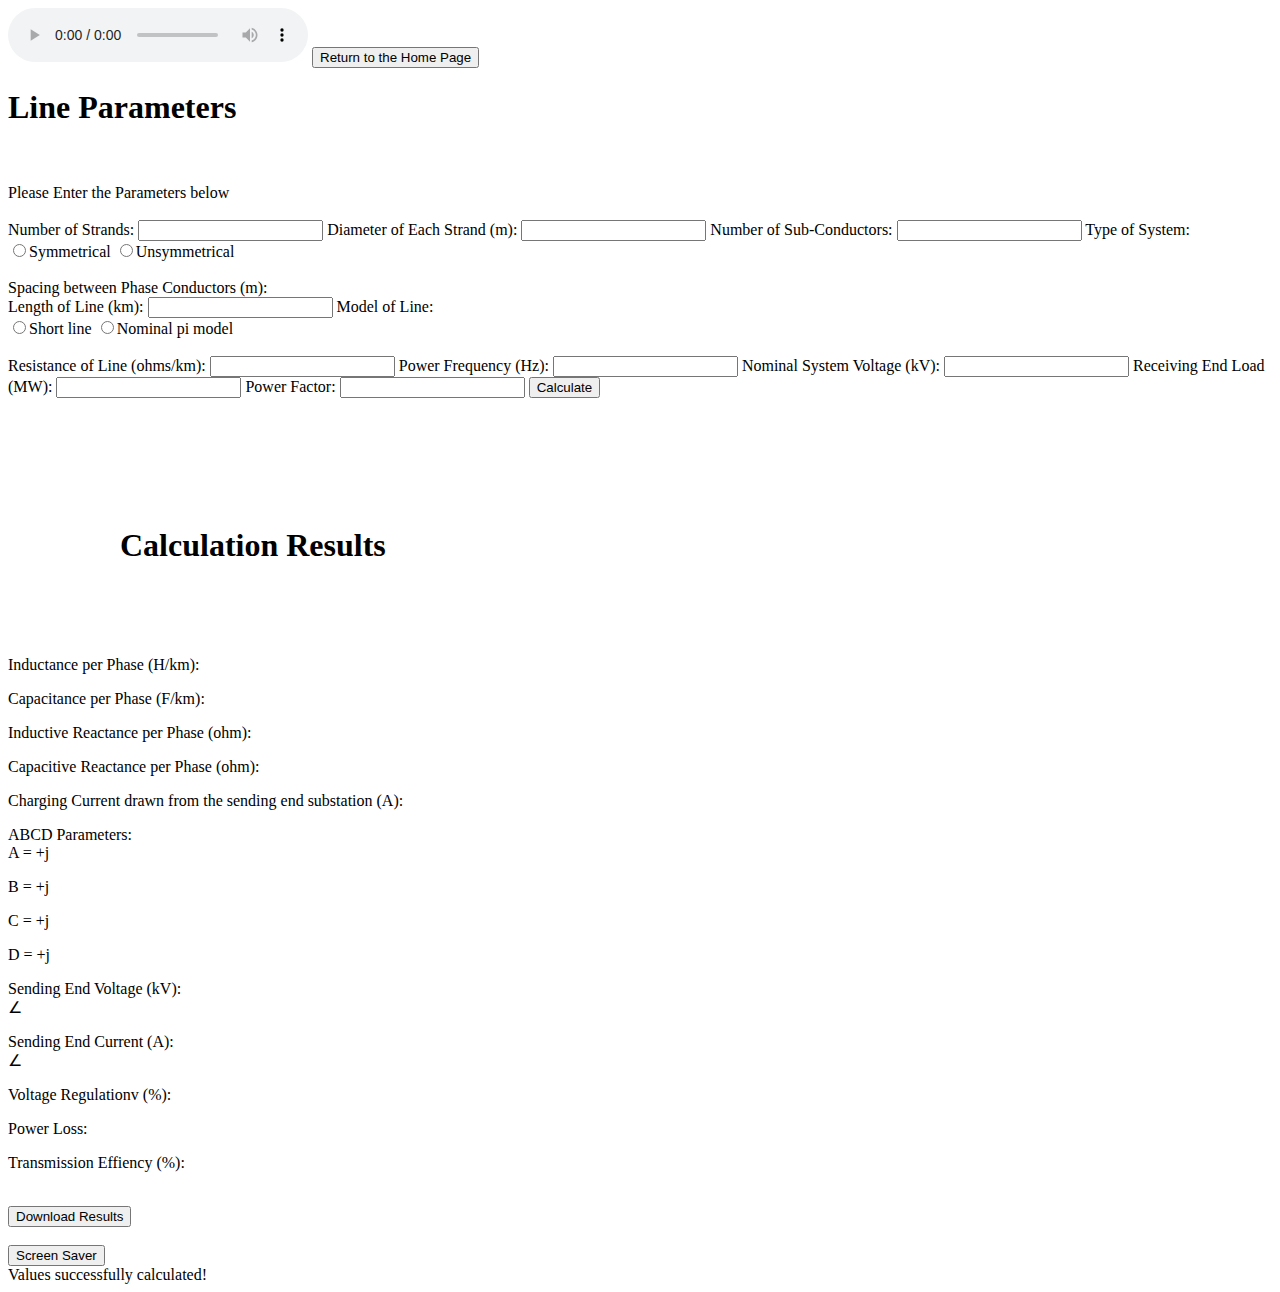
==== tndee1.html @ 482aeec4 "added tndee1.html" ====
<!DOCTYPE html>
<html>

<head>
  <title>Line Performance Analysis</title>
  <link rel="stylesheet" type="text/css" href="style.css">
</head>
<audio controls loop>>
	<source src="videoplayback (1).m4a" type="audio/mpeg">
	Your browser does not support the audio element.
</audio>

<body>

  <input type="button" onclick="location.href='index.html';" value="Return to the Home Page">
  <div id="form">
    <h1 id="main">Line Parameters </h1><br><br>
    <form>
      <!-- placeholder -->
      <label class="abcd">Please Enter the Parameters below </label><br><br>

      <label>Number of Strands:</label>
      <input type="number" name="number_of_strands" required, id="numberOfStrands">

      <label>Diameter of Each Strand (m):</label>
      <input type="number" name="diameter_of_each_strand" step="0.0001" required, id="diameterOfEachStrand">

      <label for="numConductors">Number of Sub-Conductors:</label>
      <input type="number" id="numConductors" name="numConductors" min="1">


      <label>Type of System:</label><br>
      <label class="radio"><input type="radio" name="type_of_system" value="symmetrical">Symmetrical</label>
      <label class="radio"><input type="radio" name="type_of_system" value="asymmetrical">Unsymmetrical</label><br><br>

      <label>Spacing between Phase Conductors (m):</label>
      <div id="distanceInputs"></div>

      <label>Length of Line (km):</label>
      <input type="number" name="length_of_line" step="0.1" required, id="lengthOfLine" max="250">

      <label>Model of Line:</label><br>
      <label class="radio"><input type="radio" name="model_of_line" value="short_line" , id="shortline">Short
        line</label>
      <label class="radio"><input type="radio" name="model_of_line" value="nominal_pi_model" ,
          id="nominalpimodel">Nominal pi
        model</label><br><br>

      <label>Resistance of Line (ohms/km):</label>
      <input type="number" name="resistance_of_line" step="0.0001" required, id="resistanceOfLine">

      <label>Power Frequency (Hz):</label>
      <input type="number" name="power_frequency" step="0.1" required, id="powerFrequency">

      <label>Nominal System Voltage (kV):</label>
      <input type="number" name="nominal_system_voltage" step="0.01" required, id="nominalSystemVoltage">

      <label>Receiving End Load (MW):</label>
      <input type="number" name="receiving_end_voltage" step="0.01" required, id="receivingEndLoad">

      <label>Power Factor:</label>
      <input type="number" name="power_factor" step="0.01" required, id="powerFactor">

      <button onclick="calculateValues(event)">Calculate</button>

    </form>
    <script src="./javascript1.js"></script>
    <br><br><br><br>
  </div>
  <div class="results">
    <br><br>
    <h1 id="second">&nbsp&nbsp&nbsp&nbsp&nbsp&nbsp&nbsp&nbsp&nbsp&nbsp&nbsp&nbsp&nbsp Calculation Results</h1><br><br>
    <div id="abcde"><br>
      <p>Inductance per Phase (H/km): <br><span id="inductance"></span></p>
      <p>Capacitance per Phase (F/km): <br><span id="capacitance"> </span></p>
      <p>Inductive Reactance per Phase (ohm): <br><span id="inductiveReactance"></span> </p>
      <p>Capacitive Reactance per Phase (ohm): <br><span id="capacitiveReactance"></span></p>
      <p>Charging Current drawn from the sending end substation (A): <br><span id="chargingcurrent"></span></p>
      <p>ABCD Parameters: <br>A = <span id="A11"></span> +j <span id="A22"></span></p>
      <p>B =<span id="B11"></span> +j <span id="B22"></span></p>
      
      <p>C = <span id="C11"></span> +j <span id="C22"></span></p>
      
      <p>D = <span id="D11"></span> +j <span id="D22"></span></p>
      
      <p>Sending End Voltage (kV): <br><span id="sendingEndVoltage"></span> &angle;<span
          id="sendingEndVoltageangle"></span></p>
      <p>Sending End Current (A):<br> <span id="sendingEndCurrent"></span> &angle; <span id="sendingEndCurrentangle"></span>
      </p>
      <p>Voltage Regulationv (%):<br> <span id="voltageRegulation"> </span></p>
      <p>Power Loss:<br> <span id="poloss"></span></p>
      <p>Transmission Effiency (%):<br> <span id="eff"></span></p><br>
      <button onclick="downloadResults()">Download Results</button><br><br>
      <button id="last" onclick="location.href='tndee2.html'">Screen Saver</button>
    </div>
    
  </div>
  
  <div id="popup-message">Values successfully calculated!</div>
  
</body>
</html>
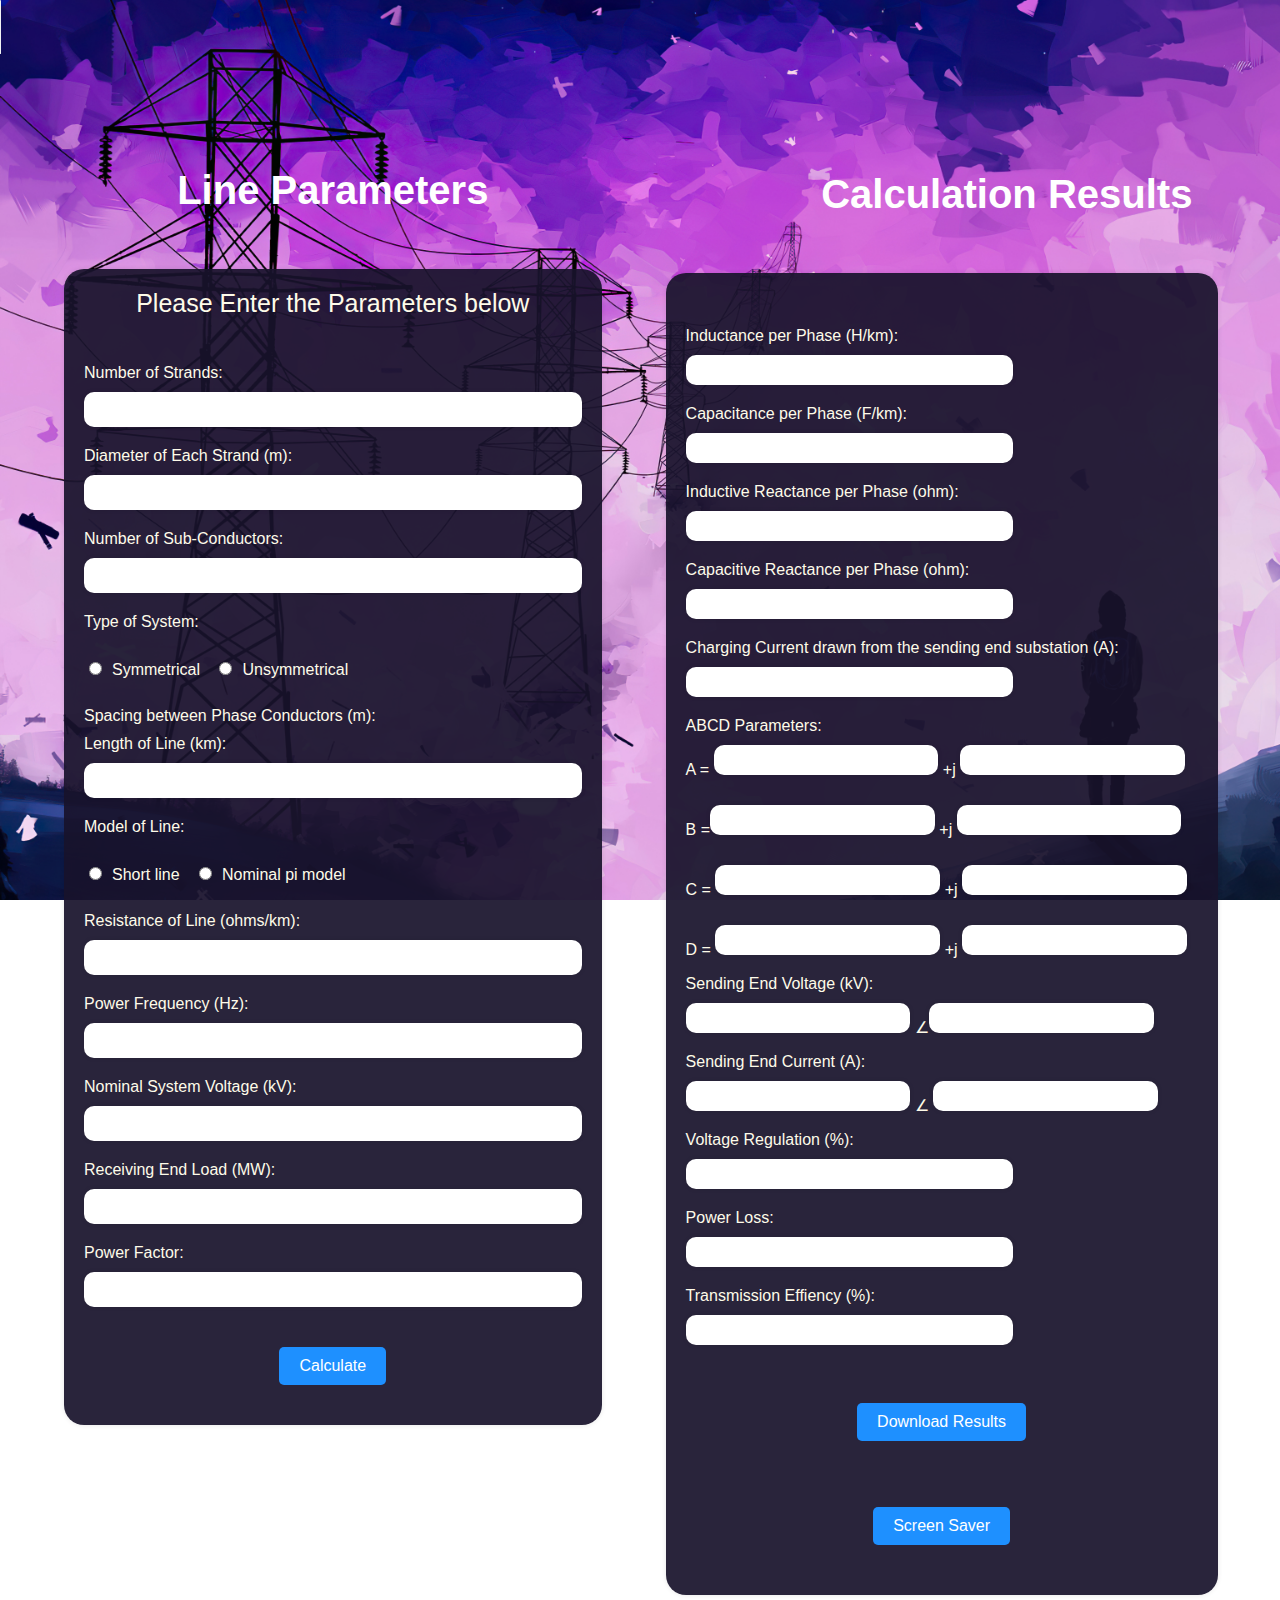
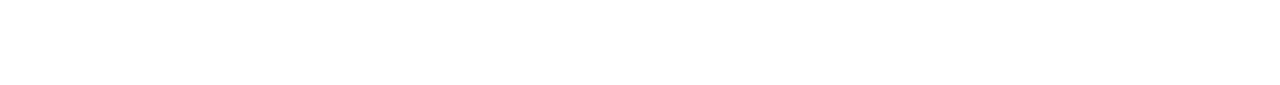
==== commit 125a274d: "Update tndee1.html" ====
--- a/tndee1.html
+++ b/tndee1.html
@@ -87,7 +87,7 @@
           id="sendingEndVoltageangle"></span></p>
       <p>Sending End Current (A):<br> <span id="sendingEndCurrent"></span> &angle; <span id="sendingEndCurrentangle"></span>
       </p>
-      <p>Voltage Regulationv (%):<br> <span id="voltageRegulation"> </span></p>
+      <p>Voltage Regulation (%):<br> <span id="voltageRegulation"> </span></p>
       <p>Power Loss:<br> <span id="poloss"></span></p>
       <p>Transmission Effiency (%):<br> <span id="eff"></span></p><br>
       <button onclick="downloadResults()">Download Results</button><br><br>
@@ -99,4 +99,4 @@
   <div id="popup-message">Values successfully calculated!</div>
   
 </body>
-</html> +</html> 
--- a/style.css
+++ b/style.css
@@ -0,0 +1,246 @@
+body {
+    font-family: 'Raleway', sans-serif;
+    background: url("following-the-power-lines-4k-iw.jpg");
+    background-repeat: no-repeat;
+    background-size: cover;
+    background-attachment: fixed;
+    margin: 0;
+    padding: 0;
+    text-decoration: none;
+    color: #FEFBE9;
+}
+
+/* #form, .results {
+  display: flex;
+  flex-direction: column;
+  align-items: center;
+} */
+
+
+#main {
+    text-align: center;
+    margin-top: 0px;
+    margin-bottom: 20px;
+    color: #fff;
+    font-size: 40px;
+}
+audio::-webkit-media-controls-panel {
+    display: none !important;
+  }
+  
+  audio::-webkit-media-controls-play-button {
+    display: -webkit-box !important;
+  }
+  
+  audio::-webkit-media-controls-start-playback-button {
+    display: none !important;
+  }
+#second {
+    margin-top: 0px;
+    margin-bottom: 20px;
+    color: #fff;
+    font-size: 40px;
+}
+
+form {
+    max-width: 900px;
+    margin: auto;
+    background-color: #18122bec;
+    padding: 20px;
+    border-radius: 20px;
+    box-shadow: 0 0 10px rgb(0, 0, 0);
+    box-shadow: 0 0 5px rgba(0, 0, 0, 0.1);
+    padding: 20px;
+    text-decoration: none;
+    animation: slide-up 0.7s ease-out;
+
+}
+#A11,#A22,#B11,#B22,#C11,#C22,#D11,#D22,#sendingEndVoltage,#sendingEndVoltageangle,#sendingEndCurrent,#sendingEndCurrentangle{
+    width: 40%;
+}
+
+label {
+
+    display: block;
+    margin-bottom: 10px;
+    text-decoration: none;
+}
+
+input[type="number"] {
+    width: 96%;
+    padding: 10px;
+    border-radius: 10px;
+    border: none;
+    box-shadow: 0 0 5px rgba(0, 0, 0, 0.1);
+    margin-bottom: 20px;
+}
+
+input[type="radio"] {
+    margin-right: 10px;
+
+}
+
+
+button {
+    text-decoration: none;
+    display: block;
+    margin: 20px auto;
+    padding: 10px 20px;
+    border: none;
+    border-radius: 5px;
+    background-color: #1E90FF;
+    color: #fff;
+    font-size: 16px;
+    cursor: pointer;
+    text-align: center;
+    cursor: pointer;
+    transition: background-color 0.3s;
+    transition: transform 0.2s ease-in-out
+}
+
+button:hover {
+    background-color: #0047AB;
+    text-decoration: none;
+    transform: scale(1.1);
+}
+
+input[type="number"] {
+    -moz-appearance: textfield;
+}
+
+input[type="number"]::-webkit-inner-spin-button,
+input[type="number"]::-webkit-outer-spin-button {
+    -webkit-appearance: none;
+    margin: 0;
+}
+
+label.radio {
+    display: inline-block;
+    margin-right: 10px;
+}
+
+#form {
+    float: left;
+    width: 42%;
+    margin-left: 5%;
+    margin-right: 5%;
+    margin-top: 2.5%;
+}
+
+#results {
+    float: left;
+    width: 42%;
+    margin-left: 5%;
+    margin-right: 5%;
+    margin-top: 5%;
+    margin-bottom: 10%;
+
+}
+
+label.abcd {
+    font-size: 25px;
+    text-align: center;
+}
+
+#abcde {
+
+    float: left;
+    width: 40%;
+    margin: auto;
+    margin-bottom: 7%;
+    max-width: 900px;
+    background-color: #18122bec;
+    padding-left: 30px;
+    padding: 20px;
+    border-radius: 20px;
+    box-shadow: 0 0 10px rgb(0, 0, 0);
+    box-shadow: 0 0 5px rgba(0, 0, 0, 0.1);
+    text-decoration: none;
+    animation: slide-up 0.7s ease-out;
+
+
+}
+
+span {
+    color: #191825;
+    display: inline-block;
+    padding: 10px;
+    margin-left: 0px;
+    padding-left: 10px;
+    padding-top: 5px;
+    padding-bottom: 10px;
+    margin-top: 10px;
+    background-color: #fff;
+    width: 60%;
+    border-radius: 10px;
+    border: none;
+    box-shadow: 0 0 5px rgba(0, 0, 0, 0.1);
+    height: 15px;
+}
+
+
+input[type="button"] {
+    margin: 20px auto;
+    display: block;
+    text-decoration: none;
+    display: block;
+    margin: 20px auto;
+    padding: 10px 20px;
+    border: none;
+    border-radius: 5px;
+    background-color: #1E90FF;
+    color: #fff;
+    font-size: 16px;
+    cursor: pointer;
+    text-align: center;
+    cursor: pointer;
+    transition: background-color 0.3s;
+    transition: transform 0.2s ease-in-out;
+}
+
+input[type="button"]:hover {
+    background-color: #0047AB;
+    text-decoration: none;
+    transform: scale(1.1);
+}
+
+@keyframes slide-up {
+    from {
+        opacity: 0;
+        transform: translateY(50px);
+    }
+
+    to {
+        opacity: 1;
+        transform: translateY(0);
+    }
+}
+
+input[type="button"] {
+    opacity: 0;
+    animation-duration: 0.7s;
+    animation-fill-mode: forwards;
+}
+
+input[type="button"] {
+    animation: slide-up 0.7s forwards;
+}
+
+#popup-message {
+    display: none;
+    font-size: 25px;
+    color: #fff;
+    position: fixed;
+    top: 50%;
+    left: 50%;
+    transform: translate(-50%, -50%);
+    background-color: #1E90FF;
+    padding: 10px 20px;
+    /* border: 2px solid #000; */
+    border-radius: 5px;
+    z-index: 9999;
+}
+#last{
+    position: relative;
+    bottom: 10px;
+}